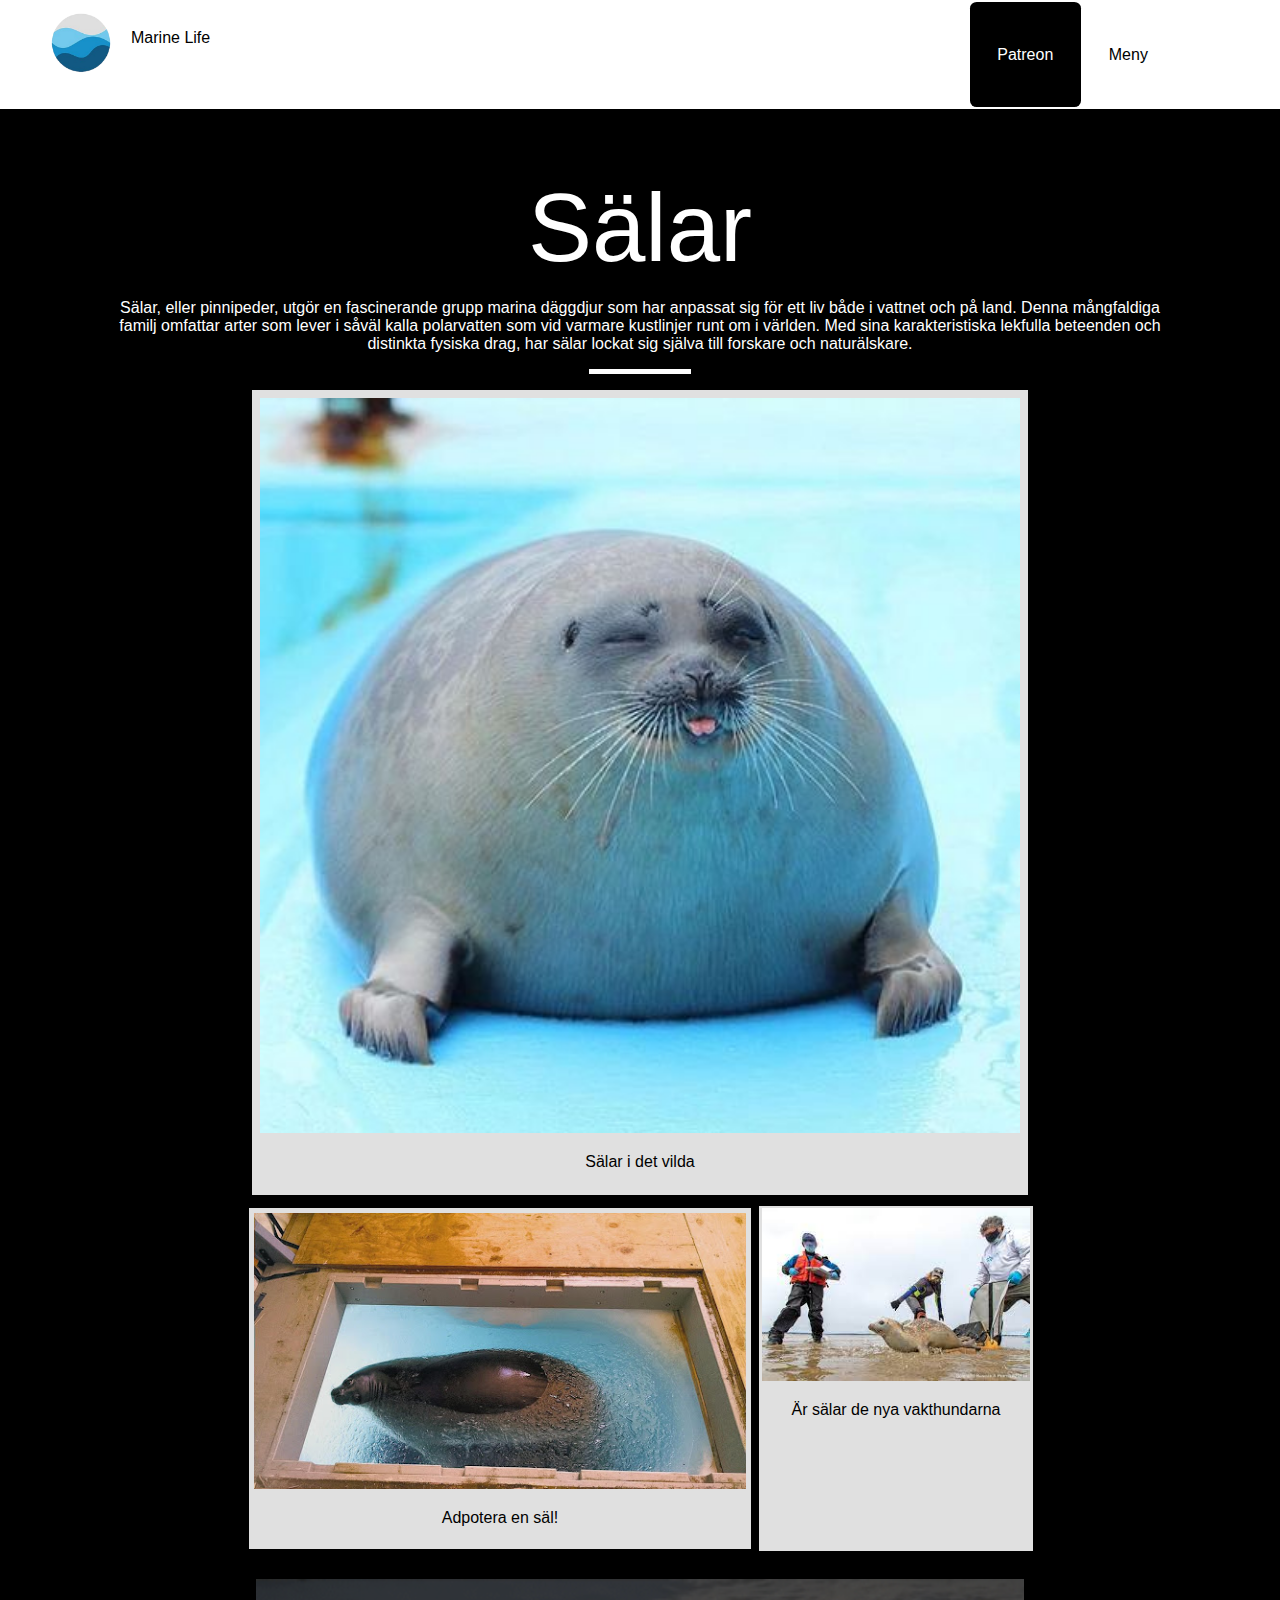
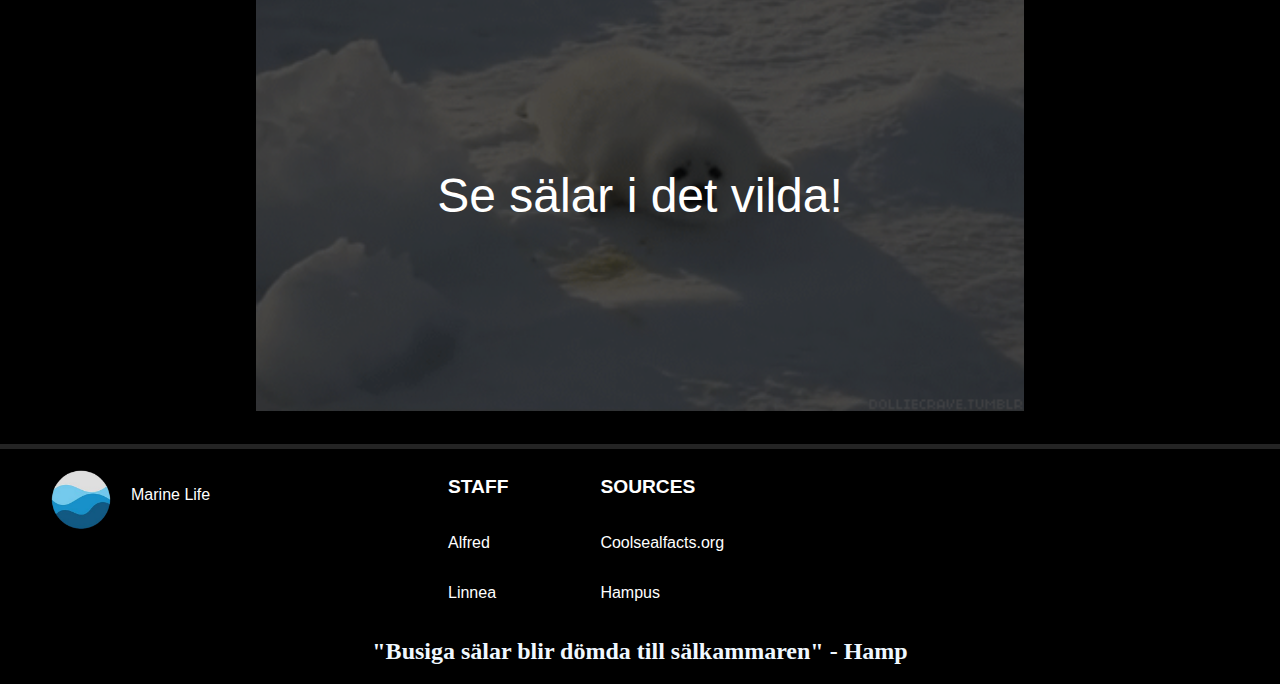
==== index.html @ 5718ac5c "Made website" ====
<!DOCTYPE html>

<html>
<head>
    <meta charset="UTF-8">
    <meta name="viewport" content="width=device-width, initial-scale=1.0">
    <link rel="stylesheet" href="CSS/Styles.css">
    <script defer src="JS/Scripts.js"></script>
    <title>Säl</title>
</head>

<header>
    <div class="logo-name"> 
        <div class="img-cont">
            <img class="logo" src="Resources/Logo.png" alt="">
        </div>
        <p class="name"> Marine Life <p>
    </div>
    <div class="patreon-menu">
        <a class="patreon" style="color:white; text-decoration: none;" href="https://patreon.com/Lala154?utm_medium=unknown&utm_source=join_link&utm_campaign=creatorshare_creator&utm_content=copyLink"><p  style="color: white;">Patreon</p></a>
        <p class="menu">Meny</p>
    </div>
</header>


<body>
    <div id="content" >
        <div class="firstPageTitle">
            <h class="title" style="color: white;">Sälar</h>
            <p class="fact-text" style="color: white;">Sälar, eller pinnipeder, utgör en fascinerande grupp marina däggdjur som har anpassat sig för ett liv både i vattnet och på land. Denna mångfaldiga familj omfattar arter som lever i såväl kalla polarvatten som vid varmare kustlinjer runt om i världen. Med sina karakteristiska lekfulla beteenden och distinkta fysiska drag, har sälar lockat sig själva till forskare och naturälskare.</p>
            <hr width="100" size="5" color="white">
        </div>
        <div id="firstpageThumbnails">
            <div class="thumbnail" id="TN1">
                <img src="Resources/cheekySeal.jpg" alt="">
                <p>Sälar i det vilda</p>
            </div>
            <div class="thumbnail" id="TN2">
                <img src="Resources/fatty.png" alt="">
                <p>Adpotera en säl!</p>
            </div>
            <div class="thumbnail" id="TN3">
                <img src="Resources/sealres1.png" alt="">
                <p>Är sälar de nya vakthundarna</p>
            </div>
        </div>
    

        <div class="liveStream">
            <img style="opacity: 30%;" src="Resources/stream.gif" alt=""> <!-- when hover full opacity-->
            <div class="overlay-text" style="color: white;"><a style="color: white; text-decoration: none;" href="https://www.youtube.com/watch?v=wF_ytZyrW3w">Se sälar i det vilda!</a></div>
        </div>
    </div>

    <hr size="5" color=#242424>
</body>

<footer>
    <div class="logo-name" style="background-color: black; width: 30%;"> 
        <div class="img-cont">
            <img class="logo" src="Resources/Logo.png" alt="">
        </div>
        <p class="name" style="color: white;"> Marine Life <p>
    </div>
    <div class="sources-staff">
        <div class="sources" style="color: white;">
            <p style="color: white; font-weight: bolder; font-size: 1.2pc;">STAFF</p>
            <p style="color: white;">Alfred</p>
            <p style="color: white;">Linnea</p>
        </div>
        <div class="sources" style="color: white;">
            <p style="color: white; font-weight: bolder; font-size: 1.2pc;">SOURCES</p>
            <p style="color: white; ">Coolsealfacts.org</p>
            <p style="color: white;">Hampus</p>
        </div>
    </div>
</footer>



<h2 style="color: aliceblue;">"Busiga sälar blir dömda till sälkammaren" - Hamp </h2>

</html>
---- CSS/Styles.css ----
body {
    margin: 0px;
    background-color: black;
    text-align: center;
}

p,h,div {
    font-family: 'Lucida Sans', 'Lucida Sans Regular', 'Lucida Grande', 'Lucida Sans Unicode', Geneva, Verdana, sans-serif;
}

.img-cont {
    display: flex;
    justify-content: center;
}

img {
    width: 100%;
    height: auto; 
}

header {
    display: flex;
    background-color: white;
    width:100%;
}

.logo-name { 
    background-color: white; /* Denna ligger inte i mitten vertikalt*/
    display: flex;
    justify-content: left;
    width: 50%;
    padding:1%;
    margin-left: 3%;
}

.logo {
    height: 60px;
}

.name {
    padding-left: 20px;
}

.patreon-menu {
    background-color: white;
    display: flex;
    justify-content: right;
    width: 50%;
    padding:2px;
    margin-right:8%;
}

.patreon {
    background-color: black;
    padding:5%;
    border-radius: 6%;
}

.menu {
    background-color: white;
    padding:5%;
}

#content {
    display: flex;
    flex-direction: column;
    margin-top: 5%;
}
 
.title {
    text-align: center;
    font-size: 6pc; 
}

.fact-text {
    padding-left: 8%;
    padding-right: 8%;
}

#firstpageThumbnails {
    margin: auto;
    display: grid;
    grid-template-areas: 
    "big-news big-news"
    "small-news1 small-news2";
    background-color: rgb(0, 0, 0);
    box-shadow: 0 4px 8px 0 rgba(0, 0, 0, 0.2), 0 6px 20px 0 rgba(0, 0, 0, 0.19);
}

#TN1 {
    grid-area: big-news;
    
}

#TN2 {
    grid-area: small-news1;
}

#TN3 {
    grid-area: small-news2;
}

.thumbnail {
    padding: 1%;
    background-color: rgb(224, 224, 224);
    margin: 1%;
}

.liveStream {
    display: flex;
    justify-content: center;
    position: relative;
    padding-left: 20%;
    padding-right: 20%;
    margin-top: 2%;
    margin-bottom: 2%;
}

.overlay-text {
    position: absolute;
    top: 50%;
    left: 50%;
    transform: translate(-50%, -50%);
    font-size: 3pc;
}

@media only screen and (max-width: 500px) {
    .overlay-text{
        font-size: 1.5pc;
    }
    
}

footer {
    display: flex;
}

.sources-staff {
    display: flex;
    flex-direction: row;
}

.sources, .staff {
    display: flex;
    flex-direction: column;
    text-wrap: nowrap;
    width: fit-content;
    text-align: left;
    margin-right: 50%;
}
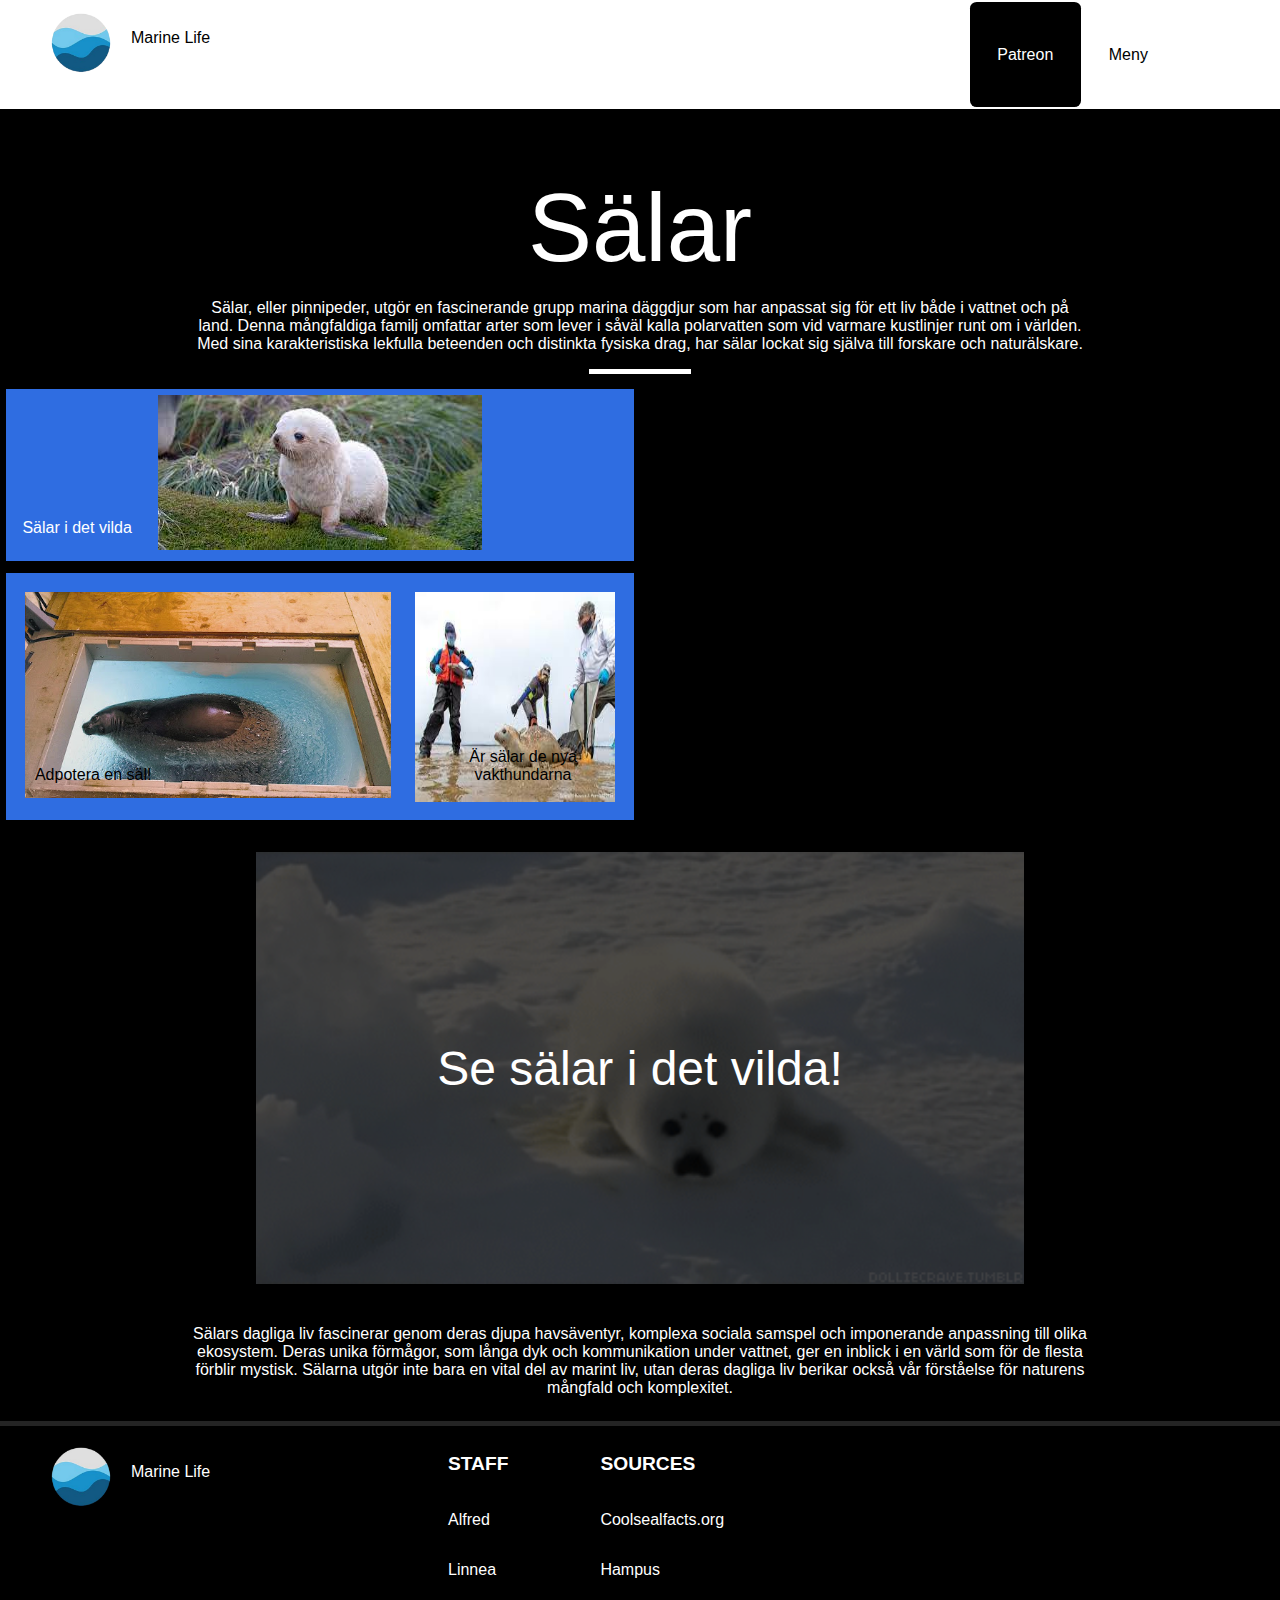
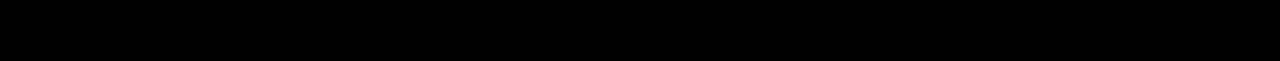
==== commit 2bd4046e: "Added stuff" ====
--- a/index.html
+++ b/index.html
@@ -24,39 +24,49 @@
 
 
 <body>
-    <div id="content" >
+    <div id="content" >   <!-- ska vara i mitten-->
         <div class="firstPageTitle">
             <h class="title" style="color: white;">Sälar</h>
             <p class="fact-text" style="color: white;">Sälar, eller pinnipeder, utgör en fascinerande grupp marina däggdjur som har anpassat sig för ett liv både i vattnet och på land. Denna mångfaldiga familj omfattar arter som lever i såväl kalla polarvatten som vid varmare kustlinjer runt om i världen. Med sina karakteristiska lekfulla beteenden och distinkta fysiska drag, har sälar lockat sig själva till forskare och naturälskare.</p>
             <hr width="100" size="5" color="white">
         </div>
+
+
         <div id="firstpageThumbnails">
-            <div class="thumbnail" id="TN1">
-                <img src="Resources/cheekySeal.jpg" alt="">
-                <p>Sälar i det vilda</p>
+            <div class="thumbnail" id="top">
+                <div class="img-cont">
+                    <a href="HTML/Fakta.html"><img src="Resources/cuteSeal.jpg" alt=""></a>
+                    <p style="color: white;" class="TNtext">Sälar i det vilda</p>
+                </div>
             </div>
-            <div class="thumbnail" id="TN2">
-                <img src="Resources/fatty.png" alt="">
-                <p>Adpotera en säl!</p>
-            </div>
-            <div class="thumbnail" id="TN3">
-                <img src="Resources/sealres1.png" alt="">
-                <p>Är sälar de nya vakthundarna</p>
+
+            <div class="thumbnail" id="bottom">
+                <div class="thumbnail" id="small">
+                    <a  href="HTML/Adoptera.html"><img src="Resources/fatty.png" alt=""></a>
+                    <p class="TNtext">Adpotera en säl!</p>
+                </div>
+
+                <div class="thumbnail" id="small">
+                    <img src="Resources/sealres1.png" alt="">
+                    <p class="TNtext">Är sälar de nya vakthundarna</p>
+                </div>
             </div>
         </div>
-    
+
 
         <div class="liveStream">
-            <img style="opacity: 30%;" src="Resources/stream.gif" alt=""> <!-- when hover full opacity-->
+            <img class="streamImg" src="Resources/stream.gif" alt=""> <!-- when hover full opacity-->
             <div class="overlay-text" style="color: white;"><a style="color: white; text-decoration: none;" href="https://www.youtube.com/watch?v=wF_ytZyrW3w">Se sälar i det vilda!</a></div>
         </div>
+        <p style="color: white;" class="fact-text">Sälars dagliga liv fascinerar genom deras djupa havsäventyr, komplexa sociala samspel och imponerande anpassning till olika ekosystem. Deras unika förmågor, som långa dyk och kommunikation under vattnet, ger en inblick i en värld som för de flesta förblir mystisk. Sälarna utgör inte bara en vital del av marint liv, utan deras dagliga liv berikar också vår förståelse för naturens mångfald och komplexitet.</p>
+    
     </div>
 
     <hr size="5" color=#242424>
 </body>
 
 <footer>
-    <div class="logo-name" style="background-color: black; width: 30%;"> 
+    <div class="logo-name" style="background-color: black; width: 30%;">
         <div class="img-cont">
             <img class="logo" src="Resources/Logo.png" alt="">
         </div>
@@ -76,8 +86,6 @@
     </div>
 </footer>
 
-
-
-<h2 style="color: aliceblue;">"Busiga sälar blir dömda till sälkammaren" - Hamp </h2>
+<h2 style="color: black;">"Busiga sälar blir dömda till sälkammaren" - Hamp </h2>
 
 </html>
--- a/CSS/Styles.css
+++ b/CSS/Styles.css
@@ -65,6 +65,7 @@
     display: flex;
     flex-direction: column;
     margin-top: 5%;
+    justify-content: center;
 }
  
 .title {
@@ -73,37 +74,46 @@
 }
 
 .fact-text {
-    padding-left: 8%;
-    padding-right: 8%;
+    padding-left: 15%;
+    padding-right: 15%;
 }
 
 #firstpageThumbnails {
-    margin: auto;
-    display: grid;
+    display: flex;
+    flex-direction: column;
     grid-template-areas: 
-    "big-news big-news"
-    "small-news1 small-news2";
-    background-color: rgb(0, 0, 0);
-    box-shadow: 0 4px 8px 0 rgba(0, 0, 0, 0.2), 0 6px 20px 0 rgba(0, 0, 0, 0.19);
+    "top top"
+    "left right";
+    width: 50%;
 }
 
-#TN1 {
-    grid-area: big-news;
-    
+#top {
+    grid: top;
+    display: flex;
+    justify-content: center;
 }
 
-#TN2 {
-    grid-area: small-news1;
+#bottom {
+ display: flex;
+ flex-direction: row;
 }
 
-#TN3 {
-    grid-area: small-news2;
+#small {
+    max-width: 400px;
 }
 
 .thumbnail {
     padding: 1%;
-    background-color: rgb(224, 224, 224);
+    background-color: rgb(47, 109, 225);
     margin: 1%;
+    position: relative;
+    display: flex;
+}
+
+.TNtext {
+    position: absolute;
+    bottom: 8px;
+    left: 16px;
 }
 
 .liveStream {
@@ -114,6 +124,13 @@
     padding-right: 20%;
     margin-top: 2%;
     margin-bottom: 2%;
+}
+
+.streamImg {
+    opacity: 30%;
+}
+.streamImg:hover {
+    opacity: 100%;
 }
 
 .overlay-text {
@@ -149,3 +166,23 @@
     margin-right: 50%;
 }
 
+#adopt-cont {
+    display: grid;
+    grid-template-areas: 
+    "left righttop"
+    "left rightbottom";
+    justify-content: center;
+    width: 50%;
+}
+
+#Leftrow {
+    grid-area: left;
+}
+
+#RightTop {
+    grid-area: righttop;
+}
+
+#RightBottom {
+    grid-area: rightbottom;
+}
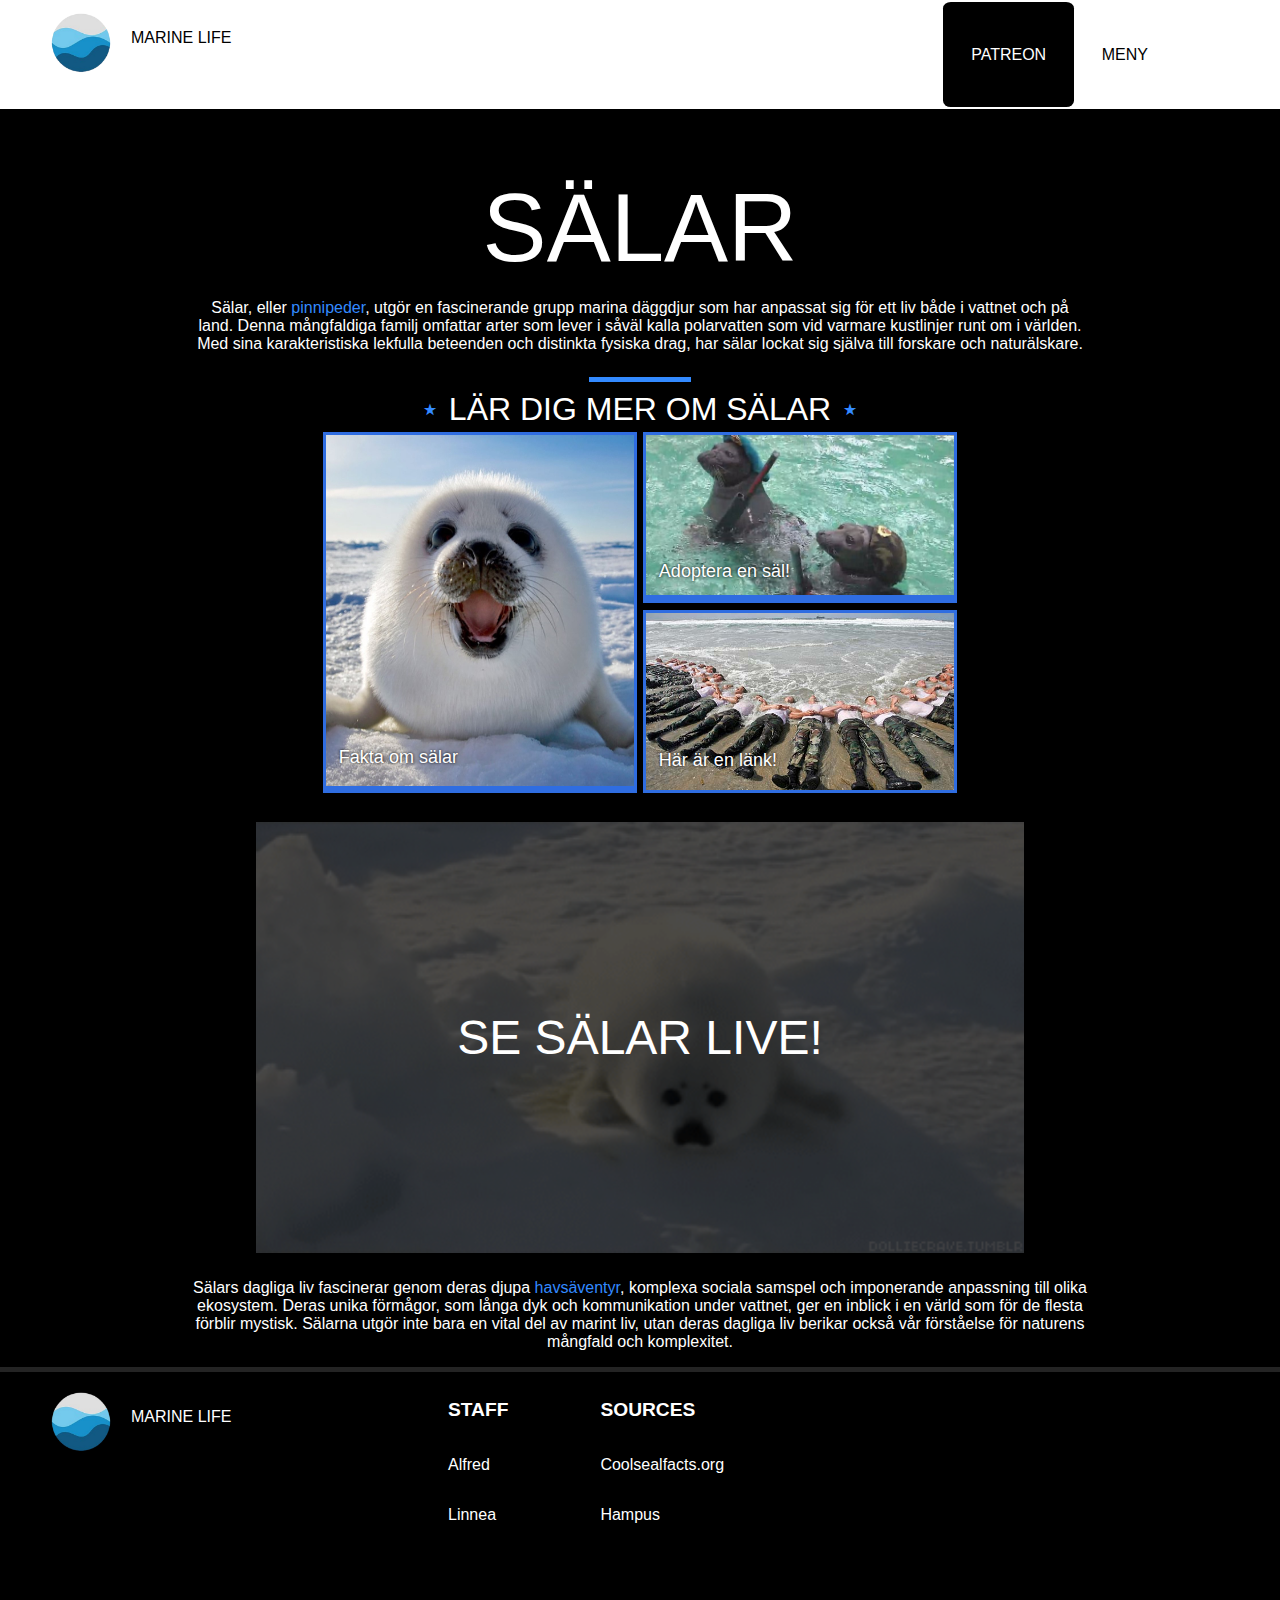
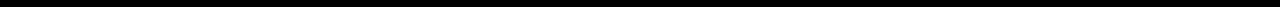
==== commit 5e54aeb8: "CHgadem sutff" ====
--- a/index.html
+++ b/index.html
@@ -14,63 +14,55 @@
         <div class="img-cont">
             <img class="logo" src="Resources/Logo.png" alt="">
         </div>
-        <p class="name"> Marine Life <p>
+        <p class="name"> MARINE LIFE <p>
     </div>
     <div class="patreon-menu">
-        <a class="patreon" style="color:white; text-decoration: none;" href="https://patreon.com/Lala154?utm_medium=unknown&utm_source=join_link&utm_campaign=creatorshare_creator&utm_content=copyLink"><p  style="color: white;">Patreon</p></a>
-        <p class="menu">Meny</p>
+        <a class="patreon" style="color:white; text-decoration: none;" href="https://patreon.com/Lala154?utm_medium=unknown&utm_source=join_link&utm_campaign=creatorshare_creator&utm_content=copyLink"><p  style="color: white;">PATREON</p></a>
+        <p class="menu">MENY</p>
     </div>
 </header>
 
 
 <body>
     <div id="content" >   <!-- ska vara i mitten-->
-        <div class="firstPageTitle">
-            <h class="title" style="color: white;">Sälar</h>
-            <p class="fact-text" style="color: white;">Sälar, eller pinnipeder, utgör en fascinerande grupp marina däggdjur som har anpassat sig för ett liv både i vattnet och på land. Denna mångfaldiga familj omfattar arter som lever i såväl kalla polarvatten som vid varmare kustlinjer runt om i världen. Med sina karakteristiska lekfulla beteenden och distinkta fysiska drag, har sälar lockat sig själva till forskare och naturälskare.</p>
-            <hr width="100" size="5" color="white">
+        <h class="title" style="color: white;">SÄLAR</h>
+        <p class="fact-text" style="color: white;">Sälar, eller <span style="color:#338aff">pinnipeder</span>, utgör en fascinerande grupp marina däggdjur som har anpassat sig för ett liv både i vattnet och på land. Denna mångfaldiga familj omfattar arter som lever i såväl kalla polarvatten som vid varmare kustlinjer runt om i världen. Med sina karakteristiska lekfulla beteenden och distinkta fysiska drag, har sälar lockat sig själva till forskare och naturälskare.</p>
+        <hr width="100" size="5" color="#338aff">
+        <h class="title" style="font-size: 2pc;" ><span style="color:#338aff">⋆</span> LÄR DIG MER OM SÄLAR <span style="color:#338aff">⋆</span></h>
+        <div id="adopt-cont">
+            <div class="thumbnail" id="Leftrow">
+                <a href="HTML/Fakta.html"><img src="../Resources/Navyseal.jpg" alt=""></a>
+                <p class="TNtext">Fakta om sälar</p>
+            </div>
+            <div class="thumbnail" id="RightTop">
+                <a href="HTML/Adoptera.html"><img src="../Resources/Navyseal2.jpg" alt=""></a>
+                <p class="TNtext">Adoptera en säl!</p>
+            </div>
+            <div class="thumbnail" id="RightBottom">
+                <img src="../Resources/Navyseals3.jpg" alt="">
+                <p class="TNtext">Här är en länk!</p>
+            </div>
         </div>
-
-
-        <div id="firstpageThumbnails">
-            <div class="thumbnail" id="top">
-                <div class="img-cont">
-                    <a href="HTML/Fakta.html"><img src="Resources/cuteSeal.jpg" alt=""></a>
-                    <p style="color: white;" class="TNtext">Sälar i det vilda</p>
-                </div>
-            </div>
-
-            <div class="thumbnail" id="bottom">
-                <div class="thumbnail" id="small">
-                    <a  href="HTML/Adoptera.html"><img src="Resources/fatty.png" alt=""></a>
-                    <p class="TNtext">Adpotera en säl!</p>
-                </div>
-
-                <div class="thumbnail" id="small">
-                    <img src="Resources/sealres1.png" alt="">
-                    <p class="TNtext">Är sälar de nya vakthundarna</p>
-                </div>
-            </div>
         </div>
 
 
         <div class="liveStream">
             <img class="streamImg" src="Resources/stream.gif" alt=""> <!-- when hover full opacity-->
-            <div class="overlay-text" style="color: white;"><a style="color: white; text-decoration: none;" href="https://www.youtube.com/watch?v=wF_ytZyrW3w">Se sälar i det vilda!</a></div>
+            <div class="overlay-text" style="color: white;"><a style="color: white; text-decoration: none;" href="https://www.youtube.com/watch?v=wF_ytZyrW3w">SE SÄLAR LIVE!</a></div>
         </div>
-        <p style="color: white;" class="fact-text">Sälars dagliga liv fascinerar genom deras djupa havsäventyr, komplexa sociala samspel och imponerande anpassning till olika ekosystem. Deras unika förmågor, som långa dyk och kommunikation under vattnet, ger en inblick i en värld som för de flesta förblir mystisk. Sälarna utgör inte bara en vital del av marint liv, utan deras dagliga liv berikar också vår förståelse för naturens mångfald och komplexitet.</p>
+        <p style="color: white;" class="fact-text">Sälars dagliga liv fascinerar genom deras djupa <span style="color:#338aff">havsäventyr</span>, komplexa sociala samspel och imponerande anpassning till olika ekosystem. Deras unika förmågor, som långa dyk och kommunikation under vattnet, ger en inblick i en värld som för de flesta förblir mystisk. Sälarna utgör inte bara en vital del av marint liv, utan deras dagliga liv berikar också vår förståelse för naturens mångfald och komplexitet.</p>
     
     </div>
-
     <hr size="5" color=#242424>
 </body>
 
 <footer>
+    
     <div class="logo-name" style="background-color: black; width: 30%;">
         <div class="img-cont">
             <img class="logo" src="Resources/Logo.png" alt="">
         </div>
-        <p class="name" style="color: white;"> Marine Life <p>
+        <p class="name" style="color: white;"> MARINE LIFE <p>
     </div>
     <div class="sources-staff">
         <div class="sources" style="color: white;">
--- a/CSS/Styles.css
+++ b/CSS/Styles.css
@@ -1,11 +1,17 @@
 body {
     margin: 0px;
     background-color: black;
-    text-align: center;
-}
-
-p,h,div {
+}
+
+p,h1,div {
     font-family: 'Lucida Sans', 'Lucida Sans Regular', 'Lucida Grande', 'Lucida Sans Unicode', Geneva, Verdana, sans-serif;
+}
+
+.fact-title {
+    color:white;
+    padding-left: 15%;
+    padding-right: 15%;
+    justify-content: left;
 }
 
 .img-cont {
@@ -66,21 +72,25 @@
     flex-direction: column;
     margin-top: 5%;
     justify-content: center;
+    align-items: center;
 }
  
 .title {
+    color: white;
     text-align: center;
     font-size: 6pc; 
+    
 }
 
 .fact-text {
     padding-left: 15%;
     padding-right: 15%;
-}
-
-#firstpageThumbnails {
-    display: flex;
-    flex-direction: column;
+    color: white; 
+    text-align: center;
+}
+
+#indexThumbnails {
+    display: grid;
     grid-template-areas: 
     "top top"
     "left right";
@@ -89,17 +99,14 @@
 
 #top {
     grid: top;
-    display: flex;
-    justify-content: center;
-}
-
-#bottom {
- display: flex;
- flex-direction: row;
-}
-
-#small {
-    max-width: 400px;
+}
+
+#left {
+    grid-area: left;
+}
+
+#right {
+    grid-area: right;
 }
 
 .thumbnail {
@@ -112,8 +119,15 @@
 
 .TNtext {
     position: absolute;
-    bottom: 8px;
-    left: 16px;
+    bottom: 2%;
+    left: 5%;
+    color: white;
+    font-size: large;
+    text-shadow: 0 0 3px #000000;
+}
+
+.TNimg:hover {
+    opacity: 60%;
 }
 
 .liveStream {
@@ -186,3 +200,17 @@
 #RightBottom {
     grid-area: rightbottom;
 }
+
+a {
+    margin: 0;
+    padding: 0;
+    border: 0;
+}
+
+.container {
+    display: flex;
+}
+
+.cont-img {
+    padding: 20px;
+}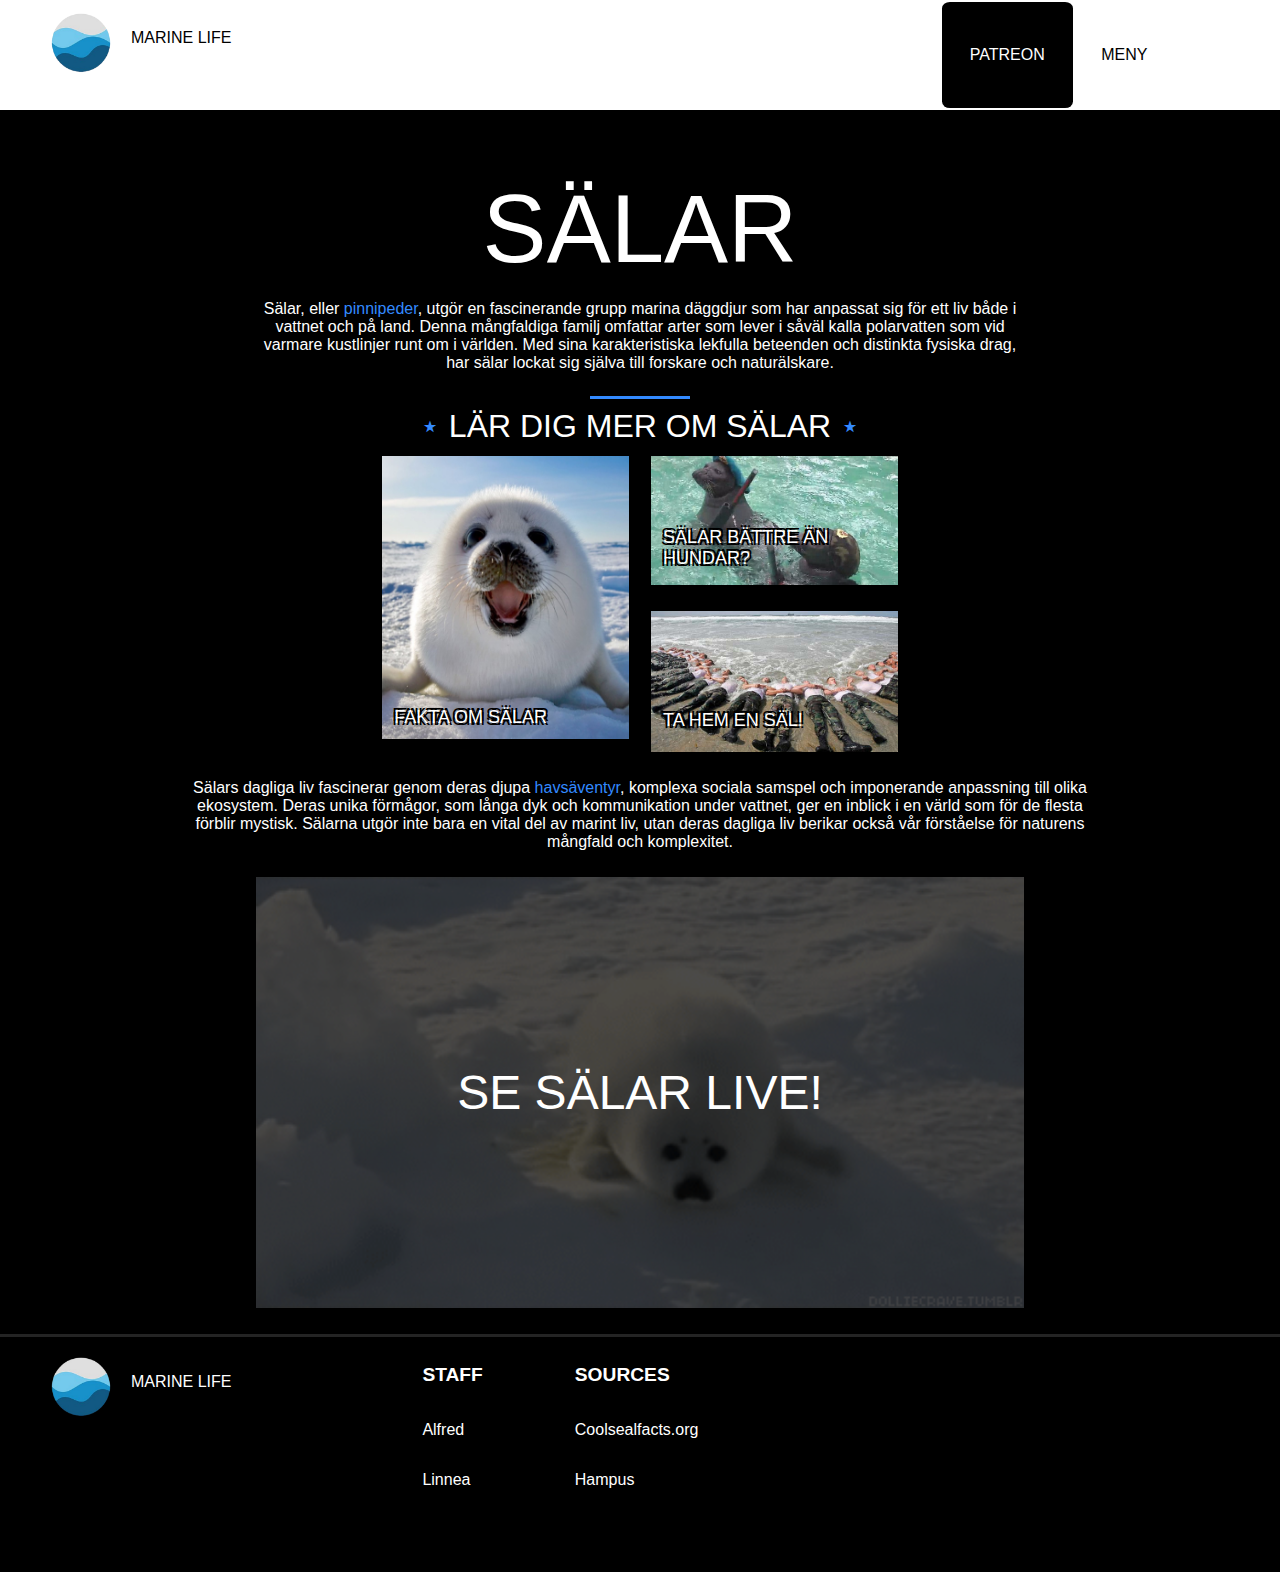
==== commit 73e6823f: "Made changes" ====
--- a/index.html
+++ b/index.html
@@ -9,10 +9,10 @@
     <title>Säl</title>
 </head>
 
-<header>
+<header class="headern">
     <div class="logo-name"> 
         <div class="img-cont">
-            <img class="logo" src="Resources/Logo.png" alt="">
+            <a href="index.html"><img class="logo" src="Resources/Logo.png" alt=""></a>
         </div>
         <p class="name"> MARINE LIFE <p>
     </div>
@@ -29,29 +29,32 @@
         <p class="fact-text" style="color: white;">Sälar, eller <span style="color:#338aff">pinnipeder</span>, utgör en fascinerande grupp marina däggdjur som har anpassat sig för ett liv både i vattnet och på land. Denna mångfaldiga familj omfattar arter som lever i såväl kalla polarvatten som vid varmare kustlinjer runt om i världen. Med sina karakteristiska lekfulla beteenden och distinkta fysiska drag, har sälar lockat sig själva till forskare och naturälskare.</p>
         <hr width="100" size="5" color="#338aff">
         <h class="title" style="font-size: 2pc;" ><span style="color:#338aff">⋆</span> LÄR DIG MER OM SÄLAR <span style="color:#338aff">⋆</span></h>
+        
         <div id="adopt-cont">
             <div class="thumbnail" id="Leftrow">
                 <a href="HTML/Fakta.html"><img src="../Resources/Navyseal.jpg" alt=""></a>
-                <p class="TNtext">Fakta om sälar</p>
+                <p class="TNtext">FAKTA OM SÄLAR</p>
             </div>
             <div class="thumbnail" id="RightTop">
                 <a href="HTML/Adoptera.html"><img src="../Resources/Navyseal2.jpg" alt=""></a>
-                <p class="TNtext">Adoptera en säl!</p>
+                <p class="TNtext">SÄLAR BÄTTRE ÄN HUNDAR?</p>
             </div>
             <div class="thumbnail" id="RightBottom">
                 <img src="../Resources/Navyseals3.jpg" alt="">
-                <p class="TNtext">Här är en länk!</p>
+                <p class="TNtext">TA HEM EN SÄL!</p>
             </div>
         </div>
         </div>
 
 
+        <p style="color: white;" class="fact-text">Sälars dagliga liv fascinerar genom deras djupa <span style="color:#338aff">havsäventyr</span>, komplexa sociala samspel och imponerande anpassning till olika ekosystem. Deras unika förmågor, som långa dyk och kommunikation under vattnet, ger en inblick i en värld som för de flesta förblir mystisk. Sälarna utgör inte bara en vital del av marint liv, utan deras dagliga liv berikar också vår förståelse för naturens mångfald och komplexitet.</p>
+        
+        
         <div class="liveStream">
             <img class="streamImg" src="Resources/stream.gif" alt=""> <!-- when hover full opacity-->
             <div class="overlay-text" style="color: white;"><a style="color: white; text-decoration: none;" href="https://www.youtube.com/watch?v=wF_ytZyrW3w">SE SÄLAR LIVE!</a></div>
         </div>
-        <p style="color: white;" class="fact-text">Sälars dagliga liv fascinerar genom deras djupa <span style="color:#338aff">havsäventyr</span>, komplexa sociala samspel och imponerande anpassning till olika ekosystem. Deras unika förmågor, som långa dyk och kommunikation under vattnet, ger en inblick i en värld som för de flesta förblir mystisk. Sälarna utgör inte bara en vital del av marint liv, utan deras dagliga liv berikar också vår förståelse för naturens mångfald och komplexitet.</p>
-    
+        
     </div>
     <hr size="5" color=#242424>
 </body>
--- a/CSS/Styles.css
+++ b/CSS/Styles.css
@@ -73,6 +73,8 @@
     margin-top: 5%;
     justify-content: center;
     align-items: center;
+    margin-left: 8%;
+    margin-right: 8%;
 }
  
 .title {
@@ -89,30 +91,9 @@
     text-align: center;
 }
 
-#indexThumbnails {
-    display: grid;
-    grid-template-areas: 
-    "top top"
-    "left right";
-    width: 50%;
-}
-
-#top {
-    grid: top;
-}
-
-#left {
-    grid-area: left;
-}
-
-#right {
-    grid-area: right;
-}
-
 .thumbnail {
-    padding: 1%;
-    background-color: rgb(47, 109, 225);
-    margin: 1%;
+    background-color: rgb(0, 0, 0);
+    margin: 4%;
     position: relative;
     display: flex;
 }
@@ -123,7 +104,12 @@
     left: 5%;
     color: white;
     font-size: large;
-    text-shadow: 0 0 3px #000000;
+    color: #fff;
+    text-shadow:
+      2px 2px 0 #000,
+      -2px 2px 0 #000,
+      -2px -2px 0 #000,
+      2px -2px 0 #000;
 }
 
 .TNimg:hover {
@@ -207,10 +193,75 @@
     border: 0;
 }
 
-.container {
-    display: flex;
-}
-
 .cont-img {
     padding: 20px;
-}+}
+
+.headern {
+position: -webkit-sticky;
+position: sticky;
+top: 0px;
+z-index: 5;
+}
+
+  /*-----------------  BASE  -----------------*/
+*{
+    
+    box-sizing: border-box;
+}
+/*-----------------  VARIABLES  -----------------*/
+:root {
+    /* Colors */ 
+    --white_color : rgb(255, 255, 255);
+    --orange_color: rgb(0, 0, 0);
+}
+/*-----------------  STYLING  -----------------*/
+.container{
+    width: 100%;
+    height: 100vh;
+    display: flex;
+    align-items: center;
+    justify-content: center;
+}
+button {
+    height: 3em;
+    outline: none;
+    border: none;
+    font-weight: 700;
+    font-size: 1em;
+    cursor: pointer;
+    color: var(--orange_color);
+    border-radius:1em;
+    background: var(--white_color);
+    margin: 2em;
+    width: 10em;
+}
+button:hover {
+    background: var(--orange_color);
+    color: var(--white_color);
+}
+#mix {
+    width: 20em;
+    position: absolute;
+    top: 60%;
+    left: 50%;
+    transform: translate(-60%);
+}
+
+.adopt-container {
+    display: flex;
+    margin: 20%;
+}
+
+.adopt-text {
+    display: flex;
+    flex-direction: column;
+    max-width: 60%;
+    font-size: 1.5pc;
+}
+
+.adopt {
+    display: flex;
+    color: white;
+}
+
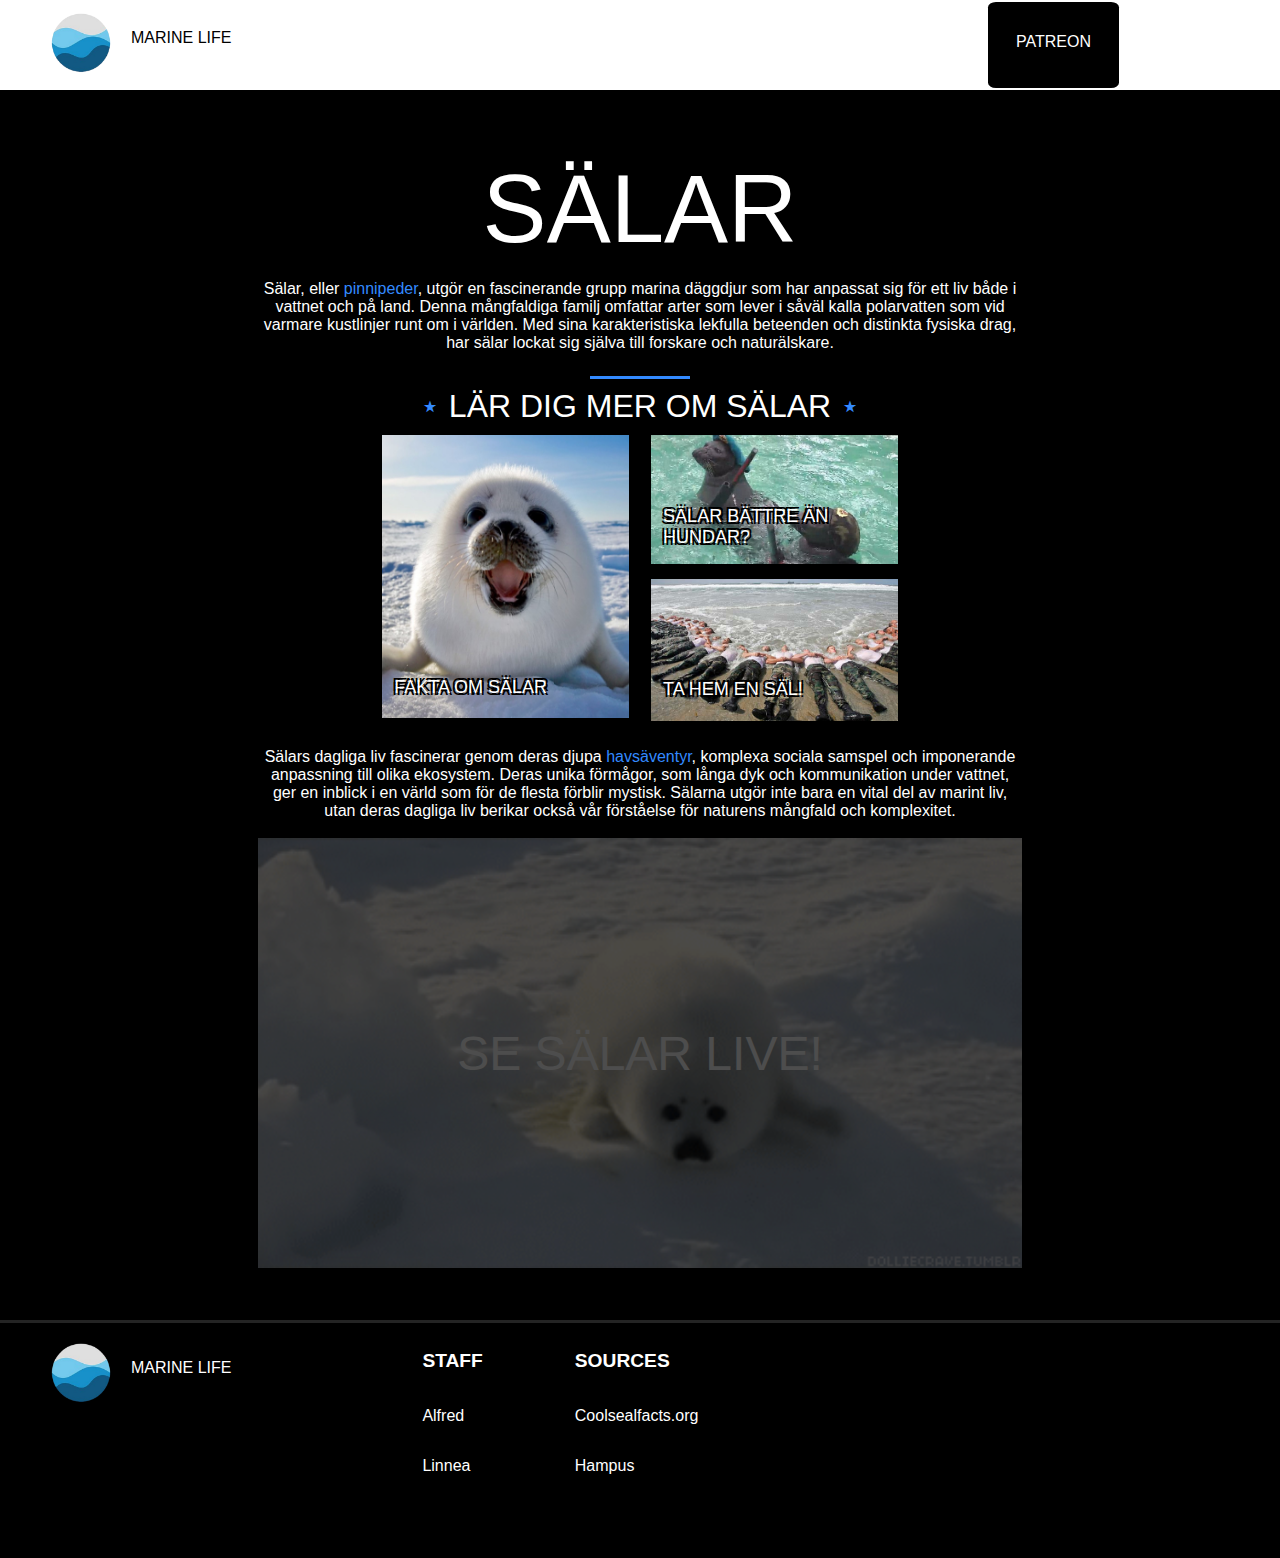
==== commit 2404ef98: "Changes have been made" ====
--- a/index.html
+++ b/index.html
@@ -18,7 +18,7 @@
     </div>
     <div class="patreon-menu">
         <a class="patreon" style="color:white; text-decoration: none;" href="https://patreon.com/Lala154?utm_medium=unknown&utm_source=join_link&utm_campaign=creatorshare_creator&utm_content=copyLink"><p  style="color: white;">PATREON</p></a>
-        <p class="menu">MENY</p>
+        <p class="menu"></p>
     </div>
 </header>
 
@@ -29,31 +29,37 @@
         <p class="fact-text" style="color: white;">Sälar, eller <span style="color:#338aff">pinnipeder</span>, utgör en fascinerande grupp marina däggdjur som har anpassat sig för ett liv både i vattnet och på land. Denna mångfaldiga familj omfattar arter som lever i såväl kalla polarvatten som vid varmare kustlinjer runt om i världen. Med sina karakteristiska lekfulla beteenden och distinkta fysiska drag, har sälar lockat sig själva till forskare och naturälskare.</p>
         <hr width="100" size="5" color="#338aff">
         <h class="title" style="font-size: 2pc;" ><span style="color:#338aff">⋆</span> LÄR DIG MER OM SÄLAR <span style="color:#338aff">⋆</span></h>
-        
+
         <div id="adopt-cont">
+
             <div class="thumbnail" id="Leftrow">
-                <a href="HTML/Fakta.html"><img src="../Resources/Navyseal.jpg" alt=""></a>
+                <a class="TNimg" href="HTML/Fakta.html"><img src="../Resources/Navyseal.jpg" alt=""></a>
                 <p class="TNtext">FAKTA OM SÄLAR</p>
             </div>
-            <div class="thumbnail" id="RightTop">
-                <a href="HTML/Adoptera.html"><img src="../Resources/Navyseal2.jpg" alt=""></a>
-                <p class="TNtext">SÄLAR BÄTTRE ÄN HUNDAR?</p>
-            </div>
-            <div class="thumbnail" id="RightBottom">
-                <img src="../Resources/Navyseals3.jpg" alt="">
-                <p class="TNtext">TA HEM EN SÄL!</p>
+
+            <div>
+                <div class="thumbnail" id="RightTop">
+                    <a class="TNimg" href="HTML/Adoptera.html"><img src="../Resources/Navyseal2.jpg" alt=""></a>
+                    <p class="TNtext">SÄLAR BÄTTRE ÄN HUNDAR?</p>
+                </div>
+                <div class="thumbnail" id="RightBottom">
+                    <img src="../Resources/Navyseals3.jpg" alt="">
+                    <p class="TNtext">TA HEM EN SÄL!</p>
+                </div>
             </div>
         </div>
-        </div>
+        <p class="fact-text">Sälars dagliga liv fascinerar genom deras djupa <span style="color:#338aff">havsäventyr</span>, komplexa sociala samspel och imponerande anpassning till olika ekosystem. Deras unika förmågor, som långa dyk och kommunikation under vattnet, ger en inblick i en värld som för de flesta förblir mystisk. Sälarna utgör inte bara en vital del av marint liv, utan deras dagliga liv berikar också vår förståelse för naturens mångfald och komplexitet.</p>
+        
+    </div>
 
 
-        <p style="color: white;" class="fact-text">Sälars dagliga liv fascinerar genom deras djupa <span style="color:#338aff">havsäventyr</span>, komplexa sociala samspel och imponerande anpassning till olika ekosystem. Deras unika förmågor, som långa dyk och kommunikation under vattnet, ger en inblick i en värld som för de flesta förblir mystisk. Sälarna utgör inte bara en vital del av marint liv, utan deras dagliga liv berikar också vår förståelse för naturens mångfald och komplexitet.</p>
+        
+    <div class="liveStream" style="padding-left: 20%; padding-right: 20%; margin-bottom: 50px;">
+        <img class="streamImg" src="Resources/stream.gif" alt=""> <!-- when hover full opacity-->
+        <div class="overlay-text" style="color: white;"><a style="color: white; text-decoration: none;" href="https://www.youtube.com/watch?v=wF_ytZyrW3w">SE SÄLAR LIVE!</a></div>
+    </div>
         
         
-        <div class="liveStream">
-            <img class="streamImg" src="Resources/stream.gif" alt=""> <!-- when hover full opacity-->
-            <div class="overlay-text" style="color: white;"><a style="color: white; text-decoration: none;" href="https://www.youtube.com/watch?v=wF_ytZyrW3w">SE SÄLAR LIVE!</a></div>
-        </div>
         
     </div>
     <hr size="5" color=#242424>
--- a/CSS/Styles.css
+++ b/CSS/Styles.css
@@ -58,13 +58,17 @@
 
 .patreon {
     background-color: black;
-    padding:5%;
+    padding-top: 15px;
+    margin-left: 5%;
+    padding-left: 5%;
+    padding-right: 5%;
     border-radius: 6%;
+    text-align: center;
 }
 
 .menu {
     background-color: white;
-    padding:5%;
+    margin: 5%;
 }
 
 #content {
@@ -120,18 +124,17 @@
     display: flex;
     justify-content: center;
     position: relative;
-    padding-left: 20%;
-    padding-right: 20%;
-    margin-top: 2%;
-    margin-bottom: 2%;
+    opacity: 30%;
+}
+
+.liveStream:hover {
+    opacity: 100%;
 }
 
 .streamImg {
-    opacity: 30%;
-}
-.streamImg:hover {
-    opacity: 100%;
-}
+    padding: 2px;
+}
+
 
 .overlay-text {
     position: absolute;
@@ -201,6 +204,7 @@
 position: -webkit-sticky;
 position: sticky;
 top: 0px;
+
 z-index: 5;
 }
 
@@ -257,7 +261,7 @@
     display: flex;
     flex-direction: column;
     max-width: 60%;
-    font-size: 1.5pc;
+    font-size: 1pc;
 }
 
 .adopt {
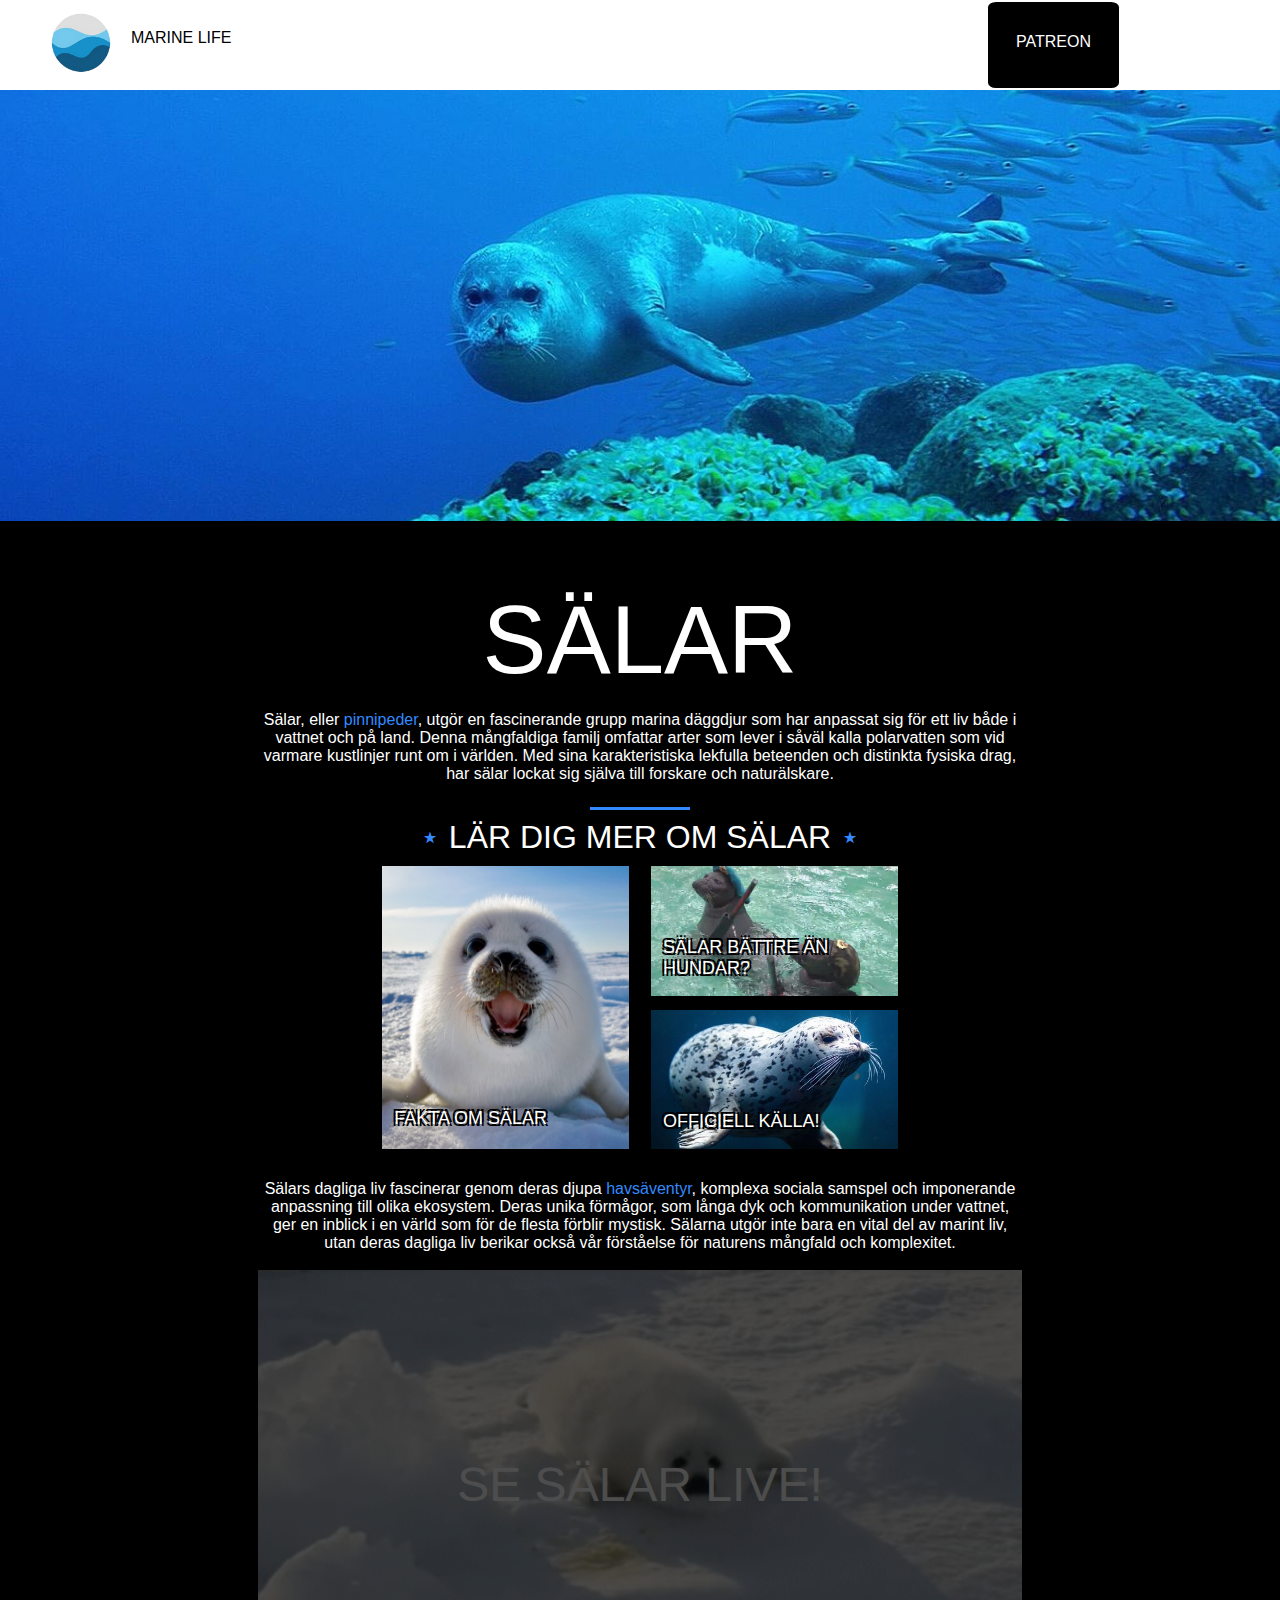
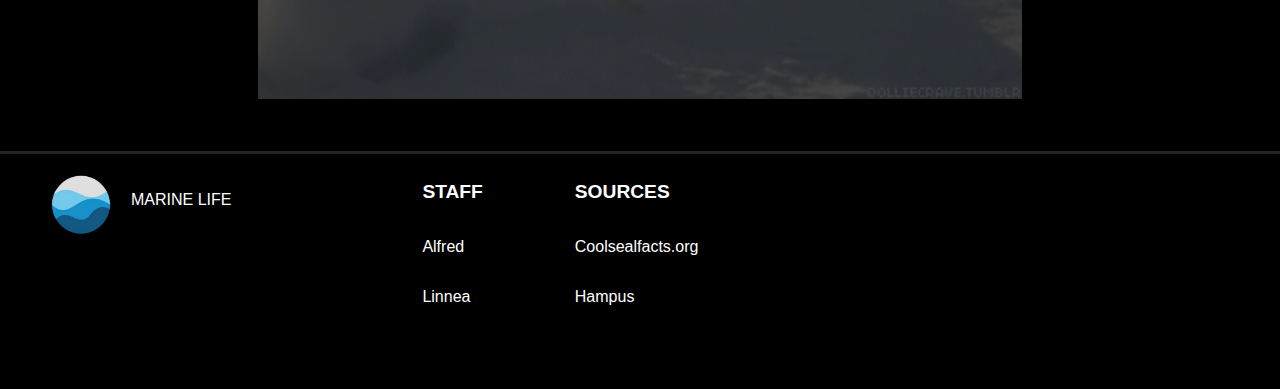
==== commit 5f68c234: "CHANGED" ====
--- a/index.html
+++ b/index.html
@@ -22,10 +22,13 @@
     </div>
 </header>
 
+<div style="display: flex; position: relative;">
+    <img src="Resources/sealindex.jpg">
+</div>
 
 <body>
     <div id="content" >   <!-- ska vara i mitten-->
-        <h class="title" style="color: white;">SÄLAR</h>
+        <h class="title">SÄLAR</h>
         <p class="fact-text" style="color: white;">Sälar, eller <span style="color:#338aff">pinnipeder</span>, utgör en fascinerande grupp marina däggdjur som har anpassat sig för ett liv både i vattnet och på land. Denna mångfaldiga familj omfattar arter som lever i såväl kalla polarvatten som vid varmare kustlinjer runt om i världen. Med sina karakteristiska lekfulla beteenden och distinkta fysiska drag, har sälar lockat sig själva till forskare och naturälskare.</p>
         <hr width="100" size="5" color="#338aff">
         <h class="title" style="font-size: 2pc;" ><span style="color:#338aff">⋆</span> LÄR DIG MER OM SÄLAR <span style="color:#338aff">⋆</span></h>
@@ -43,8 +46,8 @@
                     <p class="TNtext">SÄLAR BÄTTRE ÄN HUNDAR?</p>
                 </div>
                 <div class="thumbnail" id="RightBottom">
-                    <img src="../Resources/Navyseals3.jpg" alt="">
-                    <p class="TNtext">TA HEM EN SÄL!</p>
+                    <a class="TNimg" href="https://www.naturvardsverket.se/amnesomraden/jakt-och-vilt/jakt-pa-sal/"><img src="Resources/säl.jpg" alt=""></a>
+                    <p class="TNtext">OFFICIELL KÄLLA!</p>
                 </div>
             </div>
         </div>
